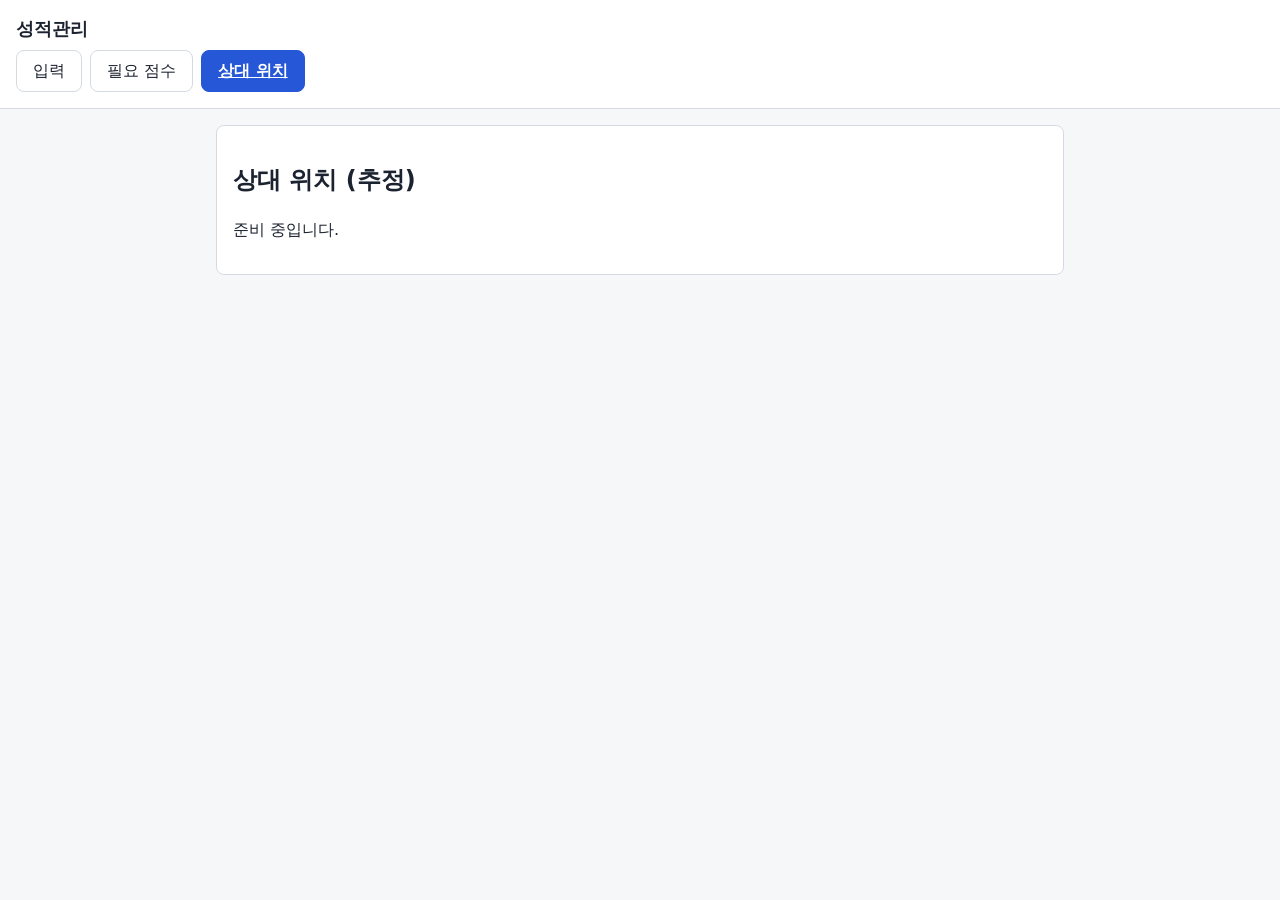
==== course-grade/position.html @ a638cea0 "feat: Step 1 프로젝트 기본 뼈대 및 네비게이션 구조 생성" ====
<!DOCTYPE html>
<html lang="ko">
<head>
  <meta charset="UTF-8">
  <meta name="viewport" content="width=device-width, initial-scale=1">
  <title>성적관리 - 상대 위치</title>
  <link rel="stylesheet" href="css/style.css">
</head>
<body data-page="position">
  <header class="site-header">
    <h1>성적관리</h1>
    <nav class="site-nav" aria-label="주요 메뉴">
      <a href="index.html" data-page="index">입력</a>
      <a href="target.html" data-page="target">필요 점수</a>
      <a href="position.html" data-page="position">상대 위치</a>
    </nav>
  </header>
  <main id="app">
    <section class="card">
      <h2>상대 위치 (추정)</h2>
      <p>준비 중입니다.</p>
    </section>
  </main>
  <script src="js/storage.js"></script>
  <script src="js/calc.js"></script>
  <script src="js/ui.js"></script>
  <script src="js/position.js"></script>
</body>
</html>
---- course-grade/css/style.css ----
:root {
  --bg: #f6f7f9;
  --surface: #ffffff;
  --text: #1c2330;
  --muted: #5b6575;
  --border: #d5dae2;
  --accent: #2557d6;
  --accent-text: #ffffff;
  --warn-bg: #fff4d6;
  --warn-border: #c98a00;
  --ok-bg: #e3f6e8;
  --ok-border: #1f8a3b;
  --bad-bg: #fde8e8;
  --bad-border: #c62828;
  --space-1: 4px;
  --space-2: 8px;
  --space-3: 16px;
  --space-4: 24px;
  --radius: 8px;
}

@media (prefers-color-scheme: dark) {
  :root {
    --bg: #12161d;
    --surface: #1b212b;
    --text: #e8ecf2;
    --muted: #9aa5b5;
    --border: #323a47;
    --accent: #7ba3ff;
    --accent-text: #0b1220;
    --warn-bg: #3a2f10;
    --warn-border: #e0b040;
    --ok-bg: #12301a;
    --ok-border: #4cc26a;
    --bad-bg: #3a1717;
    --bad-border: #ff7b7b;
  }
}

* { box-sizing: border-box; }

body {
  margin: 0;
  background: var(--bg);
  color: var(--text);
  font-family: system-ui, -apple-system, "Segoe UI", "Malgun Gothic", sans-serif;
  line-height: 1.5;
}

.site-header {
  background: var(--surface);
  border-bottom: 1px solid var(--border);
}

.site-header h1 {
  margin: 0;
  padding: var(--space-3) var(--space-3) var(--space-2);
  font-size: 1.1rem;
}

.site-nav {
  display: flex;
  flex-wrap: wrap;
  gap: var(--space-2);
  padding: 0 var(--space-3) var(--space-3);
}

.site-nav a {
  padding: var(--space-2) var(--space-3);
  border: 1px solid var(--border);
  border-radius: var(--radius);
  color: var(--text);
  text-decoration: none;
}

.site-nav a[aria-current="page"] {
  background: var(--accent);
  color: var(--accent-text);
  border-color: var(--accent);
  font-weight: 700;
  text-decoration: underline;
}

main {
  max-width: 880px;
  margin: 0 auto;
  padding: var(--space-3);
}

.card {
  background: var(--surface);
  border: 1px solid var(--border);
  border-radius: var(--radius);
  padding: var(--space-3);
  margin-bottom: var(--space-3);
}

.table-wrap { overflow-x: auto; }

table { border-collapse: collapse; width: 100%; }
th, td { padding: var(--space-2); border-bottom: 1px solid var(--border); text-align: left; }

label { display: block; margin-bottom: var(--space-1); color: var(--muted); font-size: 0.9rem; }

input, select {
  width: 100%;
  max-width: 100%;
  padding: var(--space-2);
  border: 1px solid var(--border);
  border-radius: var(--radius);
  background: var(--bg);
  color: var(--text);
  font: inherit;
}

button {
  padding: var(--space-2) var(--space-3);
  border: 1px solid var(--accent);
  border-radius: var(--radius);
  background: var(--accent);
  color: var(--accent-text);
  font: inherit;
  cursor: pointer;
}

.notice { padding: var(--space-3); border-radius: var(--radius); border: 1px solid; }
.notice-warn { background: var(--warn-bg); border-color: var(--warn-border); }
.notice-ok { background: var(--ok-bg); border-color: var(--ok-border); }
.notice-bad { background: var(--bad-bg); border-color: var(--bad-border); }
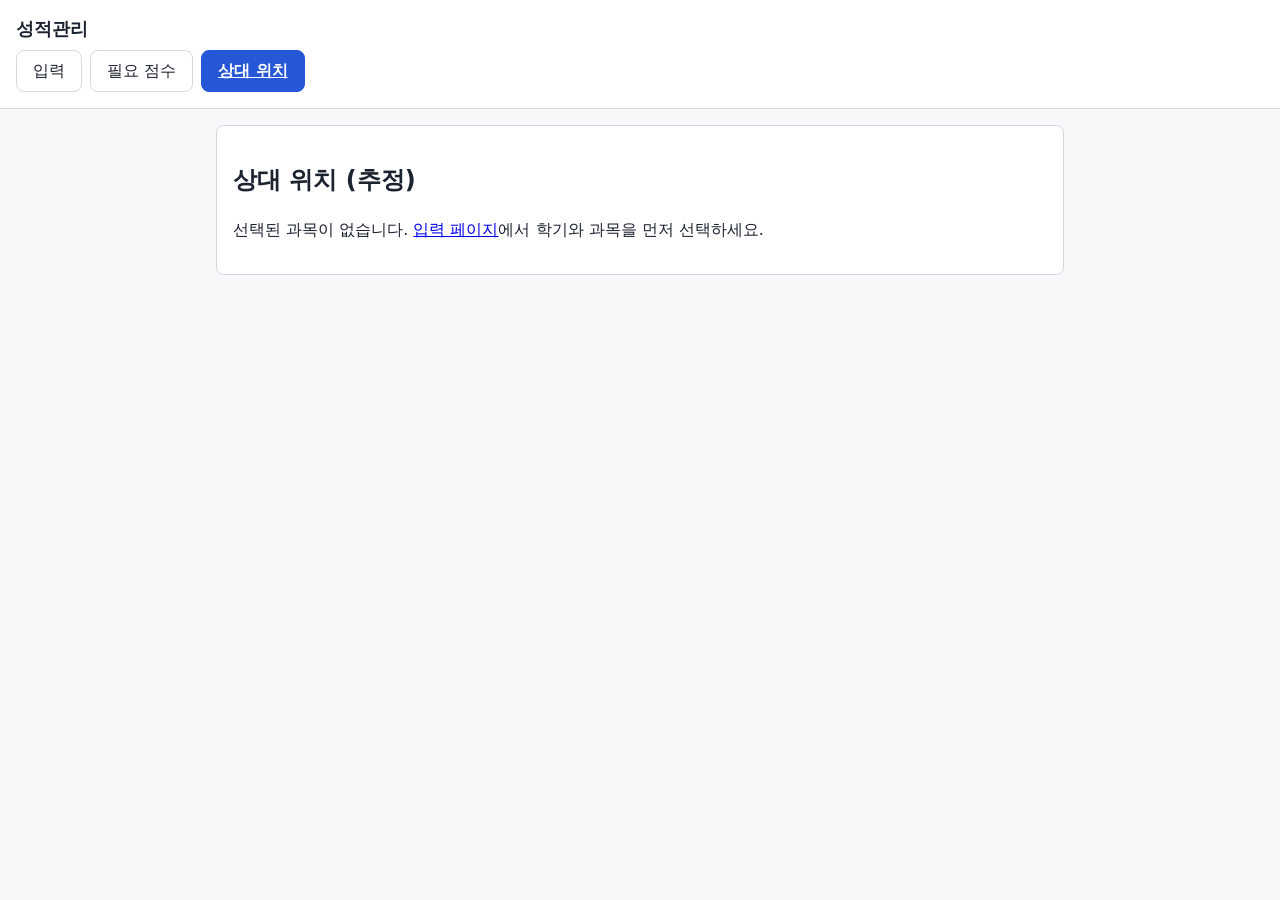
==== commit 064cca10: "feat: Step 5 position.html 상대 위치 추정 및 시각화 구현" ====
--- a/course-grade/position.html
+++ b/course-grade/position.html
@@ -16,10 +16,67 @@
     </nav>
   </header>
   <main id="app">
-    <section class="card">
+    <p id="status" class="notice notice-warn" role="status" hidden></p>
+
+    <section id="empty" class="card" hidden>
       <h2>상대 위치 (추정)</h2>
-      <p>준비 중입니다.</p>
+      <p>선택된 과목이 없습니다. <a href="index.html">입력 페이지</a>에서 학기와 과목을 먼저 선택하세요.</p>
     </section>
+
+    <div id="content" hidden>
+      <section class="card">
+        <h2 id="course-title">상대 위치 (추정)</h2>
+        <p id="course-meta" class="hint"></p>
+        <p class="notice notice-warn" role="note">⚠ 아래 결과는 항목별 순위로 계산한 <strong>추정치</strong>이며, 실제 최종 순위나 학점이 아닙니다. 동점자 정보가 없고, 담당 교수의 평가 방식에 따라 달라질 수 있습니다.</p>
+      </section>
+
+      <section id="blocked" class="card" hidden>
+        <h2>추정할 수 없습니다</h2>
+        <p id="blocked-message"></p>
+      </section>
+
+      <div id="result" hidden>
+        <section class="card">
+          <h2>추정 결과</h2>
+          <p id="result-headline" class="headline"></p>
+          <dl class="summary">
+            <div><dt>예상 상위 비율 (추정)</dt><dd id="res-percent">-</dd></div>
+            <div><dt>예상 순위 (추정)</dt><dd id="res-rank">-</dd></div>
+            <div><dt>항목별 순위 범위</dt><dd id="res-range">-</dd></div>
+            <div><dt>예상 등급 권역 (추정)</dt><dd id="res-zone">-</dd></div>
+          </dl>
+          <p id="result-interpret" class="notice notice-ok" role="status"></p>
+        </section>
+
+        <section class="card">
+          <h2>등급 권역 위치</h2>
+          <div id="zone-bar" class="zone-bar" role="img" aria-label=""></div>
+          <p class="hint">진한 마커는 반영 비율로 가중한 추정 위치, 옅은 띠는 항목별 위치의 최선~최악 범위입니다.</p>
+          <p id="ratio-info" class="hint"></p>
+        </section>
+
+        <section class="card">
+          <h2>항목별 반영 내역</h2>
+          <div class="table-wrap">
+            <table id="detail-table" class="items-table">
+              <caption class="visually-hidden">항목별 순위와 계산 반영 여부</caption>
+              <thead>
+                <tr>
+                  <th scope="col">항목</th>
+                  <th scope="col">반영 비율</th>
+                  <th scope="col">내 순위</th>
+                  <th scope="col">상위 비율</th>
+                  <th scope="col">계산 반영</th>
+                </tr>
+              </thead>
+              <tbody id="detail-body"></tbody>
+            </table>
+          </div>
+          <p id="weight-note" class="notice notice-warn" role="alert" hidden></p>
+          <p class="hint">순위가 비어 있는 항목은 계산에서 제외하며, 반영 비율은 순위가 입력된 항목끼리만 다시 나눠 계산합니다.</p>
+        </section>
+      </div>
+    </div>
   </main>
   <script src="js/storage.js"></script>
   <script src="js/calc.js"></script>
--- a/course-grade/css/style.css
+++ b/course-grade/css/style.css
@@ -12,6 +12,9 @@
   --ok-border: #1f8a3b;
   --bad-bg: #fde8e8;
   --bad-border: #c62828;
+  --zone-a: #d9e8ff;
+  --zone-b: #e3f6e8;
+  --zone-c: #eceff3;
   --space-1: 4px;
   --space-2: 8px;
   --space-3: 16px;
@@ -34,6 +37,9 @@
     --ok-border: #4cc26a;
     --bad-bg: #3a1717;
     --bad-border: #ff7b7b;
+    --zone-a: #1c3358;
+    --zone-b: #12301a;
+    --zone-c: #2a303b;
   }
 }
 
@@ -127,3 +133,109 @@
 .notice-warn { background: var(--warn-bg); border-color: var(--warn-border); }
 .notice-ok { background: var(--ok-bg); border-color: var(--ok-border); }
 .notice-bad { background: var(--bad-bg); border-color: var(--bad-border); }
+
+fieldset { border: 0; margin: 0; padding: 0; min-width: 0; }
+fieldset:disabled { opacity: 0.6; }
+
+.field { margin-bottom: var(--space-3); }
+.row { display: flex; flex-wrap: wrap; gap: var(--space-2); align-items: center; }
+.row > input, .row > select { flex: 1 1 160px; width: auto; min-width: 0; }
+
+.hint { margin: var(--space-1) 0; color: var(--muted); font-size: 0.9rem; }
+.field-error { margin: var(--space-1) 0 0; min-height: 0; color: var(--bad-border); font-size: 0.9rem; }
+.field-error:not(:empty)::before { content: "⚠ "; }
+
+.btn-secondary { background: transparent; color: var(--accent); }
+.btn-danger { background: transparent; color: var(--bad-border); border-color: var(--bad-border); }
+button:disabled { opacity: 0.5; cursor: not-allowed; }
+:focus-visible { outline: 2px solid var(--accent); outline-offset: 2px; }
+
+.course-list { list-style: none; margin: 0; padding: 0; }
+.course-item {
+  display: flex;
+  flex-wrap: wrap;
+  justify-content: space-between;
+  gap: var(--space-2);
+  padding: var(--space-2) var(--space-3);
+  margin-bottom: var(--space-2);
+  border: 1px solid var(--border);
+  border-radius: var(--radius);
+}
+.course-item.is-current { border-color: var(--accent); border-width: 2px; }
+.course-info { min-width: 0; overflow-wrap: anywhere; }
+.badge {
+  display: inline-block;
+  padding: 0 var(--space-2);
+  border: 1px solid var(--accent);
+  border-radius: var(--radius);
+  color: var(--accent);
+  font-size: 0.8rem;
+}
+
+.field-inline { flex: 1 1 120px; min-width: 0; }
+.row.field { align-items: flex-end; }
+
+/* ---- target.html ---- */
+.visually-hidden {
+  position: absolute; width: 1px; height: 1px; overflow: hidden;
+  clip: rect(0 0 0 0); white-space: nowrap;
+}
+.items-table td { padding: var(--space-1); }
+.items-table input[type="text"] { min-width: 4.5rem; }
+.items-table input[aria-invalid="true"] {
+  border-color: var(--bad-border); border-width: 2px;
+}
+.converted { white-space: nowrap; }
+.weight-sum { font-weight: 700; margin: var(--space-3) 0 var(--space-2); }
+.summary { margin: 0; display: grid; gap: var(--space-3); grid-template-columns: repeat(auto-fit, minmax(200px, 1fr)); }
+.summary dt { color: var(--muted); font-size: 0.9rem; }
+.summary dd { margin: 0; font-size: 1.3rem; font-weight: 700; }
+
+/* ---- position.html ---- */
+.headline { margin: 0 0 var(--space-3); font-size: 1.25rem; font-weight: 700; overflow-wrap: anywhere; }
+
+/* 구간은 색뿐 아니라 이름·범위 텍스트와 경계선으로도 구분한다 */
+.zone-bar { position: relative; padding-bottom: 2rem; }
+.zone-track {
+  position: relative; display: flex; height: 4.5rem;
+  border: 1px solid var(--border); border-radius: var(--radius); overflow: hidden;
+}
+.zone {
+  display: flex; flex-direction: column; justify-content: center; align-items: center;
+  min-width: 0; padding: 0 var(--space-1); text-align: center; font-size: 0.85rem;
+}
+.zone + .zone { border-left: 2px dashed var(--muted); }
+.zone-a { background: var(--zone-a); }
+.zone-b { background: var(--zone-b); }
+.zone-c { background: var(--zone-c); }
+.zone-name { font-weight: 700; }
+.zone-range { color: var(--muted); font-size: 0.8rem; }
+.zone-band {
+  position: absolute; top: 0; bottom: 0; background: var(--accent); opacity: 0.25;
+  min-width: 2px; pointer-events: none;
+}
+.zone-marker {
+  position: absolute; top: 0; bottom: 0; width: 4px; margin-left: -2px;
+  background: var(--accent); pointer-events: none;
+}
+.zone-marker-label {
+  position: absolute; top: calc(4.5rem + var(--space-1)); white-space: nowrap;
+  font-size: 0.85rem; font-weight: 700; color: var(--accent);
+}
+
+/* 좁은 화면: 표를 항목별 카드로 접어 가로 스크롤을 없앤다 */
+@media (max-width: 640px) {
+  .items-table thead { position: absolute; width: 1px; height: 1px; overflow: hidden; clip: rect(0 0 0 0); }
+  .items-table, .items-table tbody, .items-table tr, .items-table td {
+    display: block; width: 100%;
+  }
+  .items-table tr {
+    border: 1px solid var(--border); border-radius: var(--radius);
+    margin-bottom: var(--space-2); padding: var(--space-1);
+  }
+  .items-table td {
+    display: flex; align-items: center; justify-content: space-between; gap: var(--space-2); border-bottom: 0;
+  }
+  .items-table td::before { content: attr(data-label); color: var(--muted); font-size: 0.9rem; flex: 0 0 6.5rem; }
+  .items-table td input[type="text"] { flex: 1; }
+}
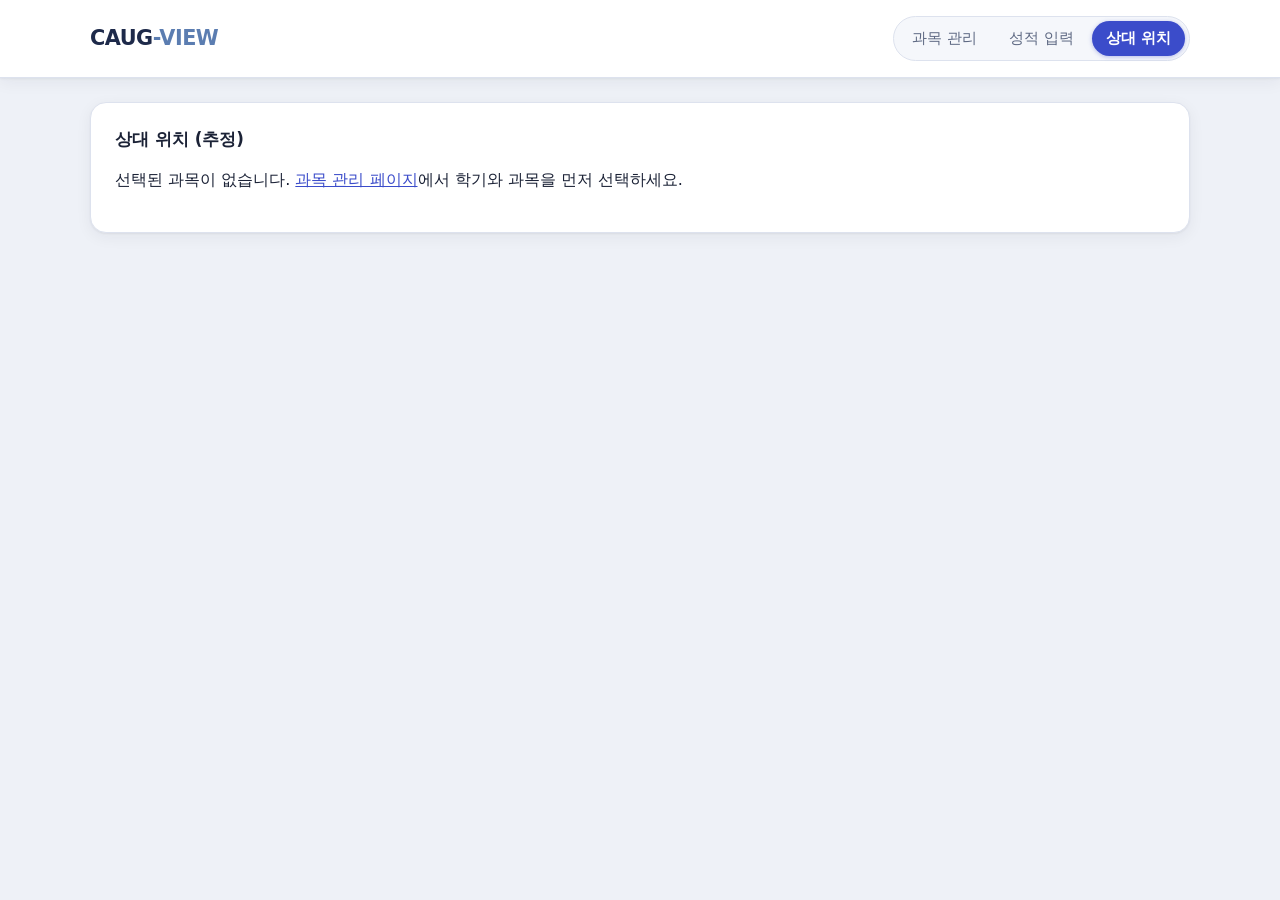
==== commit f50fce3d: "style: CSS수정" ====
--- a/course-grade/position.html
+++ b/course-grade/position.html
@@ -8,19 +8,21 @@
 </head>
 <body data-page="position">
   <header class="site-header">
-    <h1>성적관리</h1>
-    <nav class="site-nav" aria-label="주요 메뉴">
-      <a href="index.html" data-page="index">입력</a>
-      <a href="target.html" data-page="target">필요 점수</a>
-      <a href="position.html" data-page="position">상대 위치</a>
-    </nav>
+    <div class="site-header-inner">
+      <h1 class="site-title"><a href="index.html" class="brand" aria-label="CAUG-VIEW 메인 화면으로 이동">CAUG<span class="brand-sub">-VIEW</span></a></h1>
+      <nav class="site-nav" aria-label="주요 메뉴">
+        <a href="index.html" data-page="index">과목 관리</a>
+        <a href="target.html" data-page="target">성적 입력</a>
+        <a href="position.html" data-page="position">상대 위치</a>
+      </nav>
+    </div>
   </header>
   <main id="app">
     <p id="status" class="notice notice-warn" role="status" hidden></p>
 
     <section id="empty" class="card" hidden>
       <h2>상대 위치 (추정)</h2>
-      <p>선택된 과목이 없습니다. <a href="index.html">입력 페이지</a>에서 학기와 과목을 먼저 선택하세요.</p>
+      <p>선택된 과목이 없습니다. <a href="index.html">과목 관리 페이지</a>에서 학기와 과목을 먼저 선택하세요.</p>
     </section>
 
     <div id="content" hidden>
--- a/course-grade/css/style.css
+++ b/course-grade/css/style.css
@@ -1,45 +1,57 @@
+/* Slate-blue / indigo theme (follows OS light/dark) */
 :root {
-  --bg: #f6f7f9;
+  --bg: #eef1f7;
   --surface: #ffffff;
-  --text: #1c2330;
-  --muted: #5b6575;
-  --border: #d5dae2;
-  --accent: #2557d6;
+  --surface-2: #f5f7fb;
+  --text: #1b2236;
+  --muted: #5d6882;
+  --border: #dde2ee;
+  --accent: #3b4cca;
+  --accent-soft: #e4e8fb;
   --accent-text: #ffffff;
+  --brand: #1e2a4a;
+  --brand-sub: #5b7db1;
   --warn-bg: #fff4d6;
   --warn-border: #c98a00;
   --ok-bg: #e3f6e8;
   --ok-border: #1f8a3b;
   --bad-bg: #fde8e8;
   --bad-border: #c62828;
-  --zone-a: #d9e8ff;
+  --zone-a: #d6dcff;
   --zone-b: #e3f6e8;
   --zone-c: #eceff3;
+  --shadow: 0 1px 2px rgba(27, 34, 54, 0.06), 0 4px 16px rgba(27, 34, 54, 0.06);
   --space-1: 4px;
   --space-2: 8px;
   --space-3: 16px;
   --space-4: 24px;
-  --radius: 8px;
+  --radius: 10px;
+  --radius-lg: 16px;
 }
 
 @media (prefers-color-scheme: dark) {
   :root {
-    --bg: #12161d;
-    --surface: #1b212b;
-    --text: #e8ecf2;
-    --muted: #9aa5b5;
-    --border: #323a47;
-    --accent: #7ba3ff;
-    --accent-text: #0b1220;
+    --bg: #0f1320;
+    --surface: #181d2e;
+    --surface-2: #1f2538;
+    --text: #e8ebf5;
+    --muted: #9aa4be;
+    --border: #2d3550;
+    --accent: #8c9bff;
+    --accent-soft: #262e57;
+    --accent-text: #0c1030;
+    --brand: #e8ebf5;
+    --brand-sub: #8fb0e0;
     --warn-bg: #3a2f10;
     --warn-border: #e0b040;
     --ok-bg: #12301a;
     --ok-border: #4cc26a;
     --bad-bg: #3a1717;
     --bad-border: #ff7b7b;
-    --zone-a: #1c3358;
+    --zone-a: #28316b;
     --zone-b: #12301a;
     --zone-c: #2a303b;
+    --shadow: 0 1px 2px rgba(0, 0, 0, 0.3), 0 4px 16px rgba(0, 0, 0, 0.25);
   }
 }
 
@@ -53,51 +65,83 @@
   line-height: 1.5;
 }
 
+h2 { margin: 0 0 var(--space-3); font-size: 1.05rem; }
+a { color: var(--accent); }
+
+/* ---- header / nav: segmented switch ---- */
 .site-header {
+  position: sticky;
+  top: 0;
+  z-index: 10;
   background: var(--surface);
   border-bottom: 1px solid var(--border);
-}
-
-.site-header h1 {
-  margin: 0;
-  padding: var(--space-3) var(--space-3) var(--space-2);
-  font-size: 1.1rem;
-}
+  box-shadow: var(--shadow);
+}
+
+.site-header-inner {
+  width: 90%;
+  max-width: 1100px;
+  margin: 0 auto;
+  padding: var(--space-3) 0;
+  display: flex;
+  flex-wrap: wrap;
+  align-items: center;
+  justify-content: space-between;
+  gap: var(--space-2) var(--space-3);
+}
+
+.site-title { margin: 0; font-size: 1.3rem; line-height: 1; }
+.brand {
+  font-weight: 800;
+  letter-spacing: -0.5px;
+  color: var(--brand);
+  text-decoration: none;
+}
+.brand-sub { color: var(--brand-sub); font-weight: 700; }
+.brand:hover .brand-sub { color: var(--accent); }
+.brand:focus-visible { outline: 2px solid var(--accent); outline-offset: 3px; border-radius: 4px; }
 
 .site-nav {
   display: flex;
-  flex-wrap: wrap;
-  gap: var(--space-2);
-  padding: 0 var(--space-3) var(--space-3);
+  gap: var(--space-1);
+  padding: var(--space-1);
+  background: var(--surface-2);
+  border: 1px solid var(--border);
+  border-radius: 999px;
+  flex: 0 1 auto;
 }
 
 .site-nav a {
-  padding: var(--space-2) var(--space-3);
-  border: 1px solid var(--border);
-  border-radius: var(--radius);
-  color: var(--text);
+  padding: 6px 14px;
+  border-radius: 999px;
+  color: var(--muted);
   text-decoration: none;
-}
+  font-size: 0.95rem;
+  white-space: nowrap;
+}
+
+.site-nav a:hover { color: var(--text); }
 
 .site-nav a[aria-current="page"] {
   background: var(--accent);
   color: var(--accent-text);
-  border-color: var(--accent);
   font-weight: 700;
-  text-decoration: underline;
+  box-shadow: 0 1px 4px rgba(59, 76, 202, 0.35);
 }
 
 main {
-  max-width: 880px;
+  width: 90%;
+  max-width: 1100px;
   margin: 0 auto;
-  padding: var(--space-3);
+  padding: var(--space-4) 0;
 }
 
 .card {
   background: var(--surface);
   border: 1px solid var(--border);
-  border-radius: var(--radius);
-  padding: var(--space-3);
+  border-radius: var(--radius-lg);
+  box-shadow: var(--shadow);
+  padding: var(--space-4);
   margin-bottom: var(--space-3);
 }
 
@@ -105,6 +149,7 @@
 
 table { border-collapse: collapse; width: 100%; }
 th, td { padding: var(--space-2); border-bottom: 1px solid var(--border); text-align: left; }
+th { color: var(--muted); font-size: 0.85rem; font-weight: 600; }
 
 label { display: block; margin-bottom: var(--space-1); color: var(--muted); font-size: 0.9rem; }
 
@@ -114,10 +159,11 @@
   padding: var(--space-2);
   border: 1px solid var(--border);
   border-radius: var(--radius);
-  background: var(--bg);
+  background: var(--surface-2);
   color: var(--text);
   font: inherit;
 }
+input:focus, select:focus { border-color: var(--accent); }
 
 button {
   padding: var(--space-2) var(--space-3);
@@ -127,7 +173,9 @@
   color: var(--accent-text);
   font: inherit;
   cursor: pointer;
-}
+  font-weight: 600;
+}
+button:hover:not(:disabled) { filter: brightness(1.08); }
 
 .notice { padding: var(--space-3); border-radius: var(--radius); border: 1px solid; }
 .notice-warn { background: var(--warn-bg); border-color: var(--warn-border); }
@@ -138,6 +186,15 @@
 fieldset:disabled { opacity: 0.6; }
 
 .field { margin-bottom: var(--space-3); }
+
+/* form fields flow into as many columns as fit; action rows span the full width */
+fieldset:not(:disabled), fieldset:disabled {
+  display: grid;
+  grid-template-columns: repeat(auto-fit, minmax(220px, 1fr));
+  gap: 0 var(--space-3);
+}
+fieldset > .row { grid-column: 1 / -1; }
+.row > button { flex: 0 0 auto; }
 .row { display: flex; flex-wrap: wrap; gap: var(--space-2); align-items: center; }
 .row > input, .row > select { flex: 1 1 160px; width: auto; min-width: 0; }
 
@@ -145,7 +202,7 @@
 .field-error { margin: var(--space-1) 0 0; min-height: 0; color: var(--bad-border); font-size: 0.9rem; }
 .field-error:not(:empty)::before { content: "⚠ "; }
 
-.btn-secondary { background: transparent; color: var(--accent); }
+.btn-secondary { background: var(--accent-soft); color: var(--accent); border-color: transparent; }
 .btn-danger { background: transparent; color: var(--bad-border); border-color: var(--bad-border); }
 button:disabled { opacity: 0.5; cursor: not-allowed; }
 :focus-visible { outline: 2px solid var(--accent); outline-offset: 2px; }
@@ -158,16 +215,17 @@
   gap: var(--space-2);
   padding: var(--space-2) var(--space-3);
   margin-bottom: var(--space-2);
+  background: var(--surface-2);
   border: 1px solid var(--border);
   border-radius: var(--radius);
 }
-.course-item.is-current { border-color: var(--accent); border-width: 2px; }
+.course-item.is-current { border-color: var(--accent); background: var(--accent-soft); box-shadow: inset 3px 0 0 var(--accent); }
 .course-info { min-width: 0; overflow-wrap: anywhere; }
 .badge {
   display: inline-block;
   padding: 0 var(--space-2);
   border: 1px solid var(--accent);
-  border-radius: var(--radius);
+  border-radius: 999px;
   color: var(--accent);
   font-size: 0.8rem;
 }
@@ -187,7 +245,7 @@
 }
 .converted { white-space: nowrap; }
 .weight-sum { font-weight: 700; margin: var(--space-3) 0 var(--space-2); }
-.summary { margin: 0; display: grid; gap: var(--space-3); grid-template-columns: repeat(auto-fit, minmax(200px, 1fr)); }
+.summary { margin: 0; display: grid; gap: var(--space-3); grid-template-columns: repeat(auto-fit, minmax(min(100%, 200px), 1fr)); }
 .summary dt { color: var(--muted); font-size: 0.9rem; }
 .summary dd { margin: 0; font-size: 1.3rem; font-weight: 700; }
 
@@ -224,7 +282,15 @@
 }
 
 /* 좁은 화면: 표를 항목별 카드로 접어 가로 스크롤을 없앤다 */
-@media (max-width: 640px) {
+@media (max-width: 768px) {
+  .site-header-inner { padding: var(--space-2) 0; }
+  .site-nav { width: 100%; }
+  .site-nav a { flex: 1; text-align: center; padding: 8px 4px; }
+  main { width: 92%; padding: var(--space-3) 0; }
+  .site-header-inner { width: 92%; }
+  fieldset:not(:disabled), fieldset:disabled { grid-template-columns: 1fr; }
+  .row > button { flex: 1 1 auto; }
+  .card { padding: var(--space-3); border-radius: var(--radius); }
   .items-table thead { position: absolute; width: 1px; height: 1px; overflow: hidden; clip: rect(0 0 0 0); }
   .items-table, .items-table tbody, .items-table tr, .items-table td {
     display: block; width: 100%;
@@ -239,3 +305,22 @@
   .items-table td::before { content: attr(data-label); color: var(--muted); font-size: 0.9rem; flex: 0 0 6.5rem; }
   .items-table td input[type="text"] { flex: 1; }
 }
+
+/* ---- 과목 목록 헤더 + 총 학점 배지 ---- */
+.card-head {
+  display: flex;
+  align-items: center;
+  justify-content: space-between;
+  gap: var(--space-2);
+  margin-bottom: var(--space-3);
+}
+.card-head h2 { margin: 0; }
+.total-credits {
+  padding: 4px 12px;
+  border-radius: 999px;
+  background: var(--accent-soft);
+  color: var(--accent);
+  font-size: 0.875rem;
+  font-weight: 700;
+  white-space: nowrap;
+}
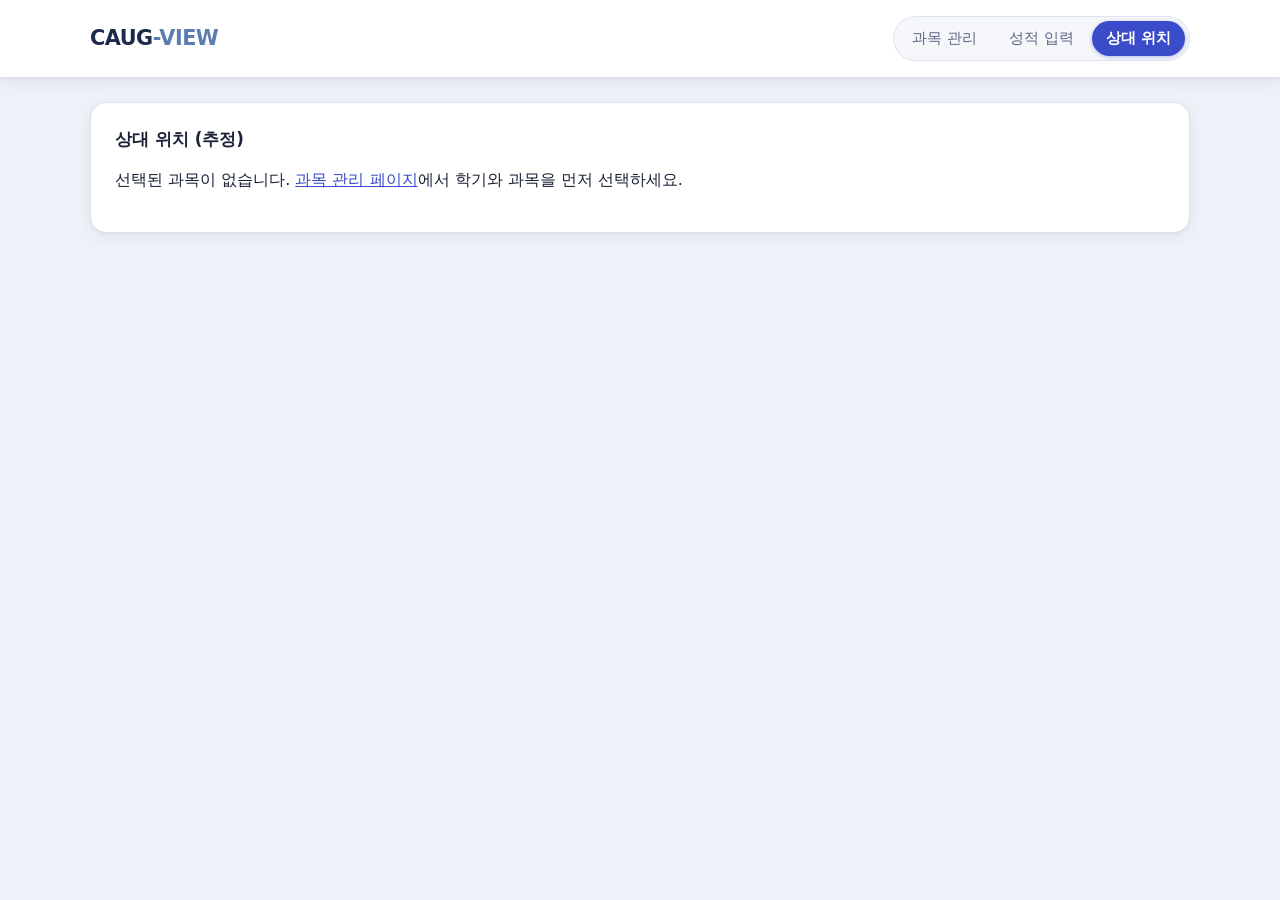
==== commit e6e74103: "style: 탭 제목 성적관리에서 CAUG-VIEW로 변경" ====
--- a/course-grade/position.html
+++ b/course-grade/position.html
@@ -3,7 +3,7 @@
 <head>
   <meta charset="UTF-8">
   <meta name="viewport" content="width=device-width, initial-scale=1">
-  <title>성적관리 - 상대 위치</title>
+  <title>CAUG-VIEW - 상대 위치</title>
   <link rel="stylesheet" href="css/style.css">
 </head>
 <body data-page="position">
